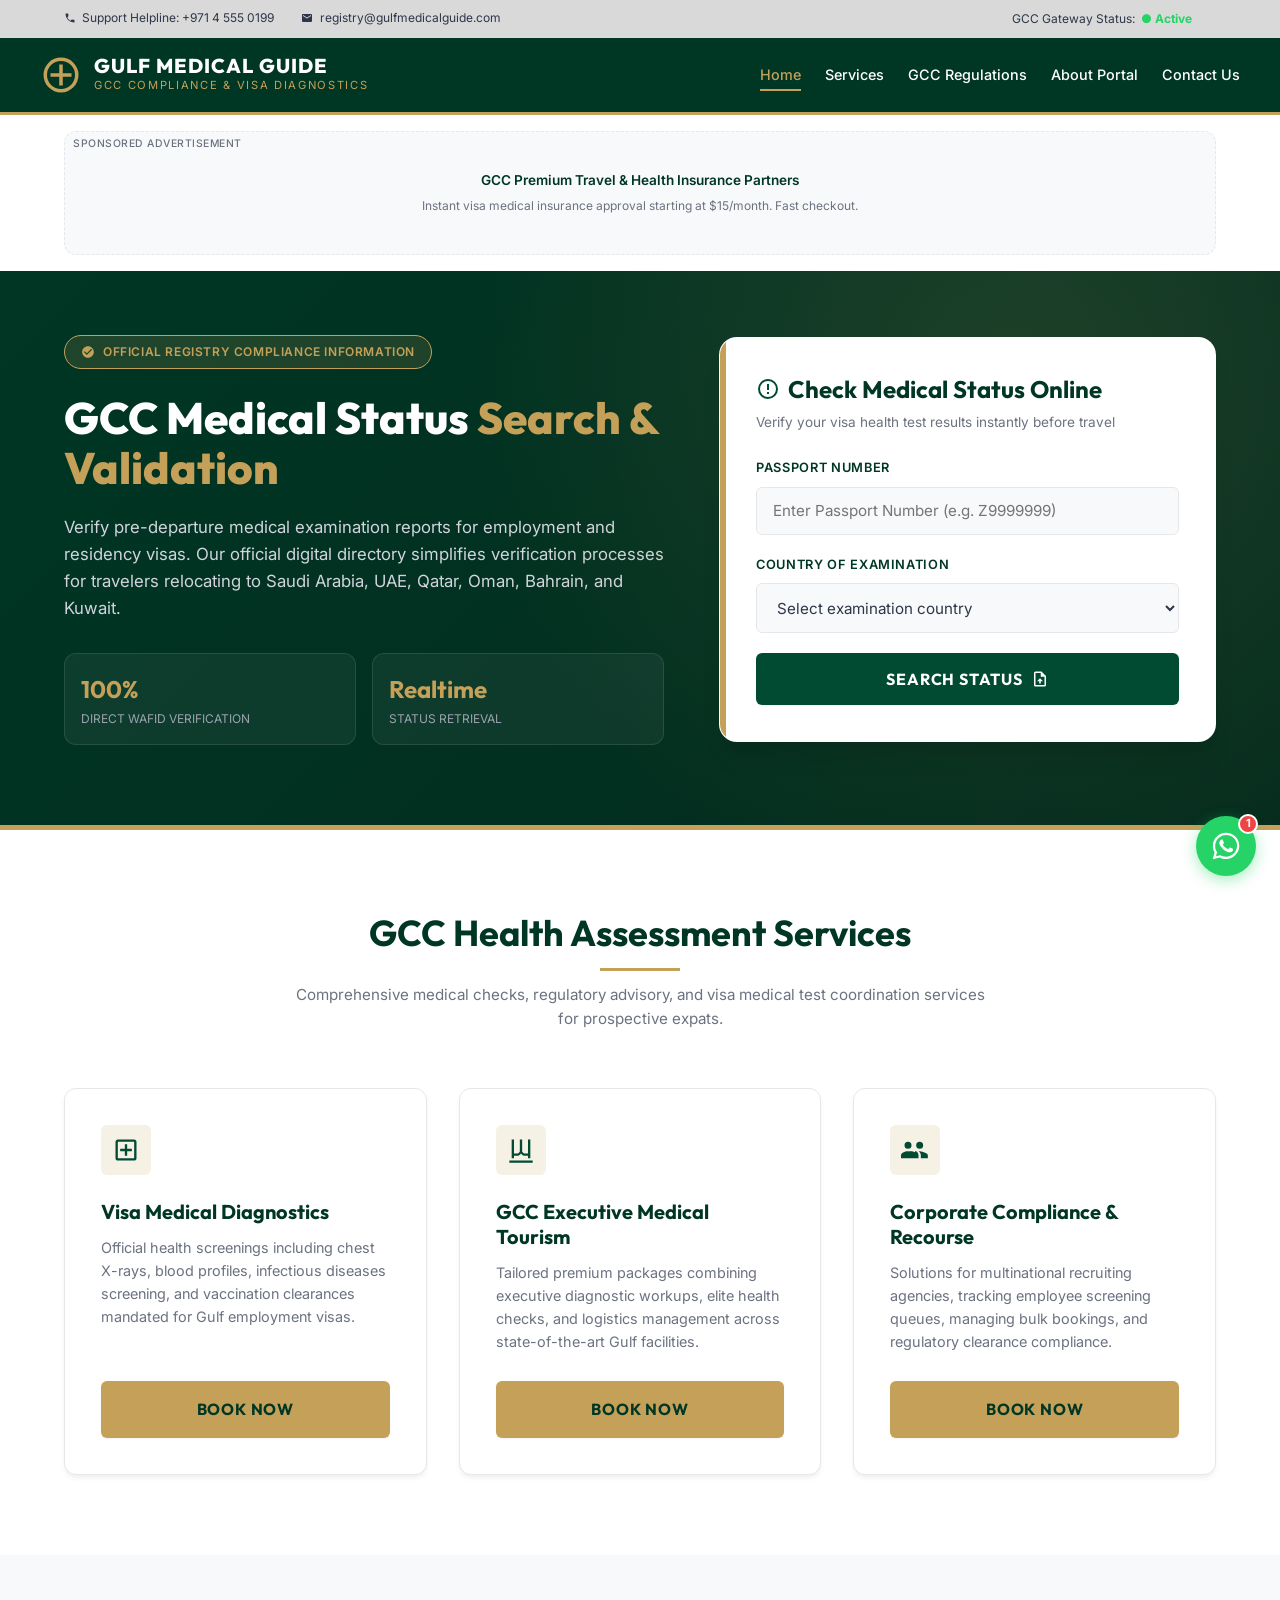
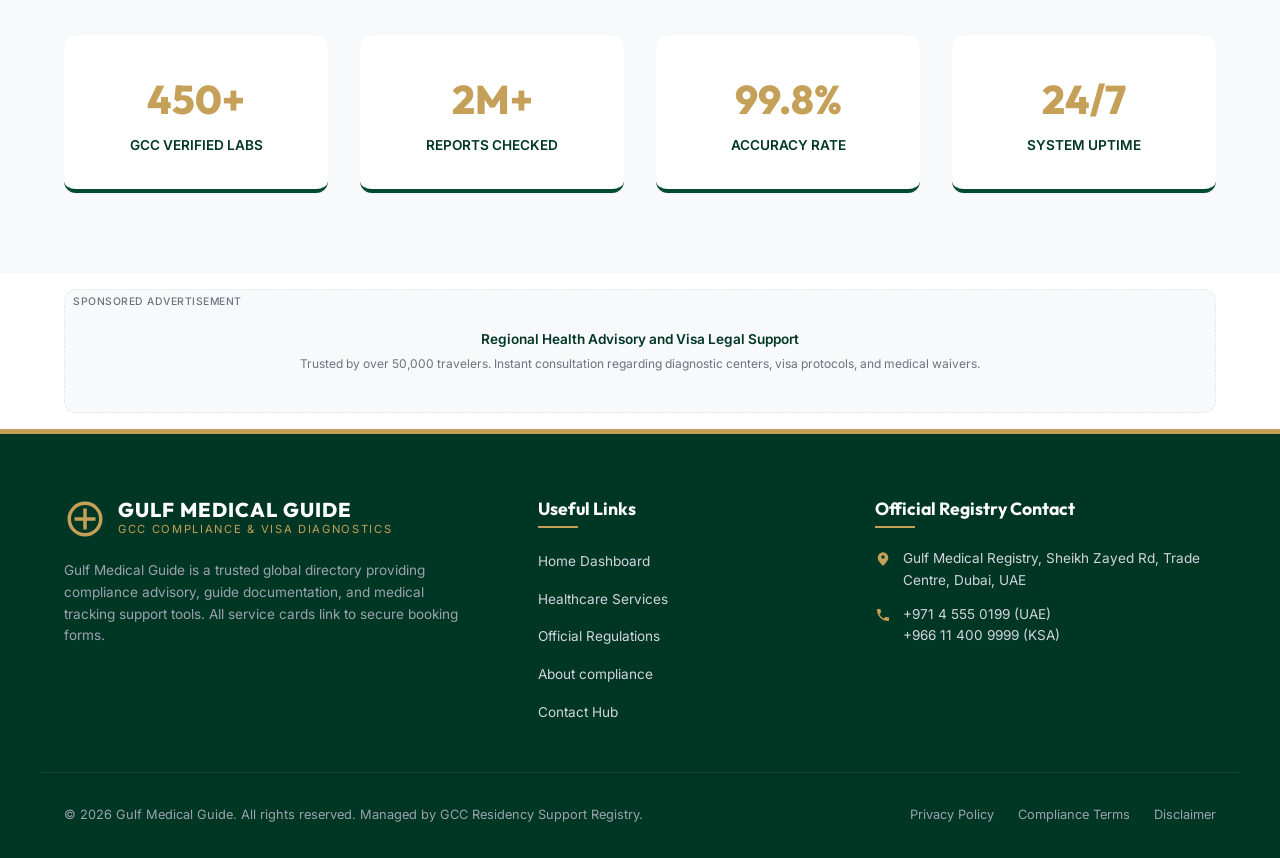
==== index.html @ d9c1dc16 "Add files via upload" ====
<!DOCTYPE html>
<html lang="en">
<head>
  <meta charset="UTF-8">
  <meta name="viewport" content="width=device-width, initial-scale=1.0">
  <title>Gulf Medical Guide - GCC Medical Status & Visa Health Registry</title>
  <meta name="description" content="Verify GCC Wafid medical examination status, pre-departure diagnostic bookings, visa requirements, and medical tourism guidelines for Saudi Arabia, UAE, Oman, Qatar, Bahrain, and Kuwait.">
  <link rel="stylesheet" href="css/style.css">
  <!-- Google AdSense -->
  <script async src="https://pagead2.googlesyndication.com/pagead/js/adsbygoogle.js?client=ca-pub-YOUR_PUBLISHER_ID" crossorigin="anonymous"></script>
</head>
<body>

  <!-- TOP BAR INFO -->
  <div class="top-bar">
    <div class="container top-bar-content">
      <div class="top-bar-info">
        <span>
          <svg viewBox="0 0 24 24"><path d="M6.62,10.79C8.06,13.62 10.38,15.94 13.21,17.38L15.41,15.18C15.69,14.9 16.08,14.82 16.43,14.93C17.55,15.3 18.75,15.5 20,15.5A1,1 0 0,1 21,16.5V20A1,1 0 0,1 20,21A17,17 0 0,1 3,4A1,1 0 0,1 4,3H7.5A1,1 0 0,1 8.5,4C8.5,5.25 8.7,6.45 9.07,7.57C9.18,7.92 9.1,8.31 8.82,8.59L6.62,10.79Z"/></svg>
          Support Helpline: +971 4 555 0199
        </span>
        <span>
          <svg viewBox="0 0 24 24"><path d="M20,4H4C2.89,4 2,4.89 2,6V18A2,2 0 0,0 4,20H20A2,2 0 0,0 22,18V6C22,4.89 21.1,4 20,4M20,8L12,13L4,8V6L12,11L20,6V8Z"/></svg>
          registry@gulfmedicalguide.com
        </span>
      </div>
      <div class="top-bar-info">
        <span>GCC Gateway Status: <strong style="color: #25D366;">● Active</strong></span>
      </div>
    </div>
  </div>

  <!-- SITE HEADER & NAVIGATION -->
  <header class="site-header">
    <div class="container header-main">
      <a href="index.html" class="logo-link">
        <svg class="logo-icon" viewBox="0 0 24 24">
          <path d="M12,2A10,10 0 0,0 2,12A10,10 0 0,0 12,22A10,10 0 0,0 22,12A10,10 0 0,0 12,2M12,4A8,8 0 0,1 20,12A8,8 0 0,1 12,20A8,8 0 0,1 4,12A8,8 0 0,1 12,4M11,6V11H6V13H11V18H13V13H18V11H13V6H11Z"/>
        </svg>
        <div class="logo-text">
          <span class="logo-title">Gulf Medical Guide</span>
          <span class="logo-sub">GCC Compliance & Visa Diagnostics</span>
        </div>
      </a>
      
      <button class="nav-toggle" id="nav-toggle" aria-label="Toggle navigation">
        <svg viewBox="0 0 24 24">
          <path d="M3,6H21V8H3V6M3,11H21V13H3V11M3,16H21V18H3V16Z"/>
        </svg>
      </button>

      <nav class="main-nav" id="main-nav">
        <ul>
          <li><a href="index.html">Home</a></li>
          <li><a href="services.html">Services</a></li>
          <li><a href="resources.html">GCC Regulations</a></li>
          <li><a href="about.html">About Portal</a></li>
          <li><a href="contact.html">Contact Us</a></li>
        </ul>
      </nav>
    </div>
  </header>

  <!-- LEADERBOARD NAV AD SLOT -->
  <div class="container">
    <div class="ad-slot ad-leaderboard" id="leaderboard-nav">
      <!-- Google AdSense - Leaderboard Nav -->
      <ins class="adsbygoogle"
           style="display:block"
           data-ad-client="ca-pub-YOUR_PUBLISHER_ID"
           data-ad-slot="YOUR_LEADERBOARD_NAV_SLOT_ID"
           data-ad-format="auto"
           data-full-width-responsive="true"></ins>
      <script>
           (adsbygoogle = window.adsbygoogle || []).push({});
      </script>
      <div class="ad-placeholder">
        <span class="ad-title">GCC Premium Travel & Health Insurance Partners</span>
        <span class="ad-desc">Instant visa medical insurance approval starting at $15/month. Fast checkout.</span>
      </div>
    </div>
  </div>

  <!-- HERO SECTION -->
  <section class="hero-section">
    <div class="container hero-grid">
      <div class="hero-content">
        <div class="hero-badge">
          <svg style="width: 14px; height: 14px; fill: currentColor;" viewBox="0 0 24 24">
            <path d="M12 2C6.5 2 2 6.5 2 12S6.5 22 12 22 22 17.5 22 12 17.5 2 12 2M10 17L5 12L6.41 10.59L10 14.17L17.59 6.58L19 8L10 17Z"/>
          </svg>
          Official Registry Compliance Information
        </div>
        <h1 class="hero-title">GCC Medical Status <span>Search & Validation</span></h1>
        <p class="hero-desc">Verify pre-departure medical examination reports for employment and residency visas. Our official digital directory simplifies verification processes for travelers relocating to Saudi Arabia, UAE, Qatar, Oman, Bahrain, and Kuwait.</p>
        
        <div style="display: flex; gap: 1rem; flex-wrap: wrap;">
          <div style="background: rgba(255,255,255,0.05); padding: 1rem; border-radius: var(--radius-md); border: 1px solid rgba(255,255,255,0.1); flex: 1; min-width: 150px;">
            <div style="font-family: var(--font-headings); font-size: 1.5rem; font-weight: 700; color: var(--color-accent);">100%</div>
            <div style="font-size: 0.75rem; color: #9CA3AF; text-transform: uppercase;">Direct Wafid Verification</div>
          </div>
          <div style="background: rgba(255,255,255,0.05); padding: 1rem; border-radius: var(--radius-md); border: 1px solid rgba(255,255,255,0.1); flex: 1; min-width: 150px;">
            <div style="font-family: var(--font-headings); font-size: 1.5rem; font-weight: 700; color: var(--color-accent);">Realtime</div>
            <div style="font-size: 0.75rem; color: #9CA3AF; text-transform: uppercase;">Status Retrieval</div>
          </div>
        </div>
      </div>

      <!-- MEDICAL STATUS FORM CARD -->
      <div class="medical-card">
        <h2 class="card-title">
          <svg viewBox="0 0 24 24"><path d="M12,2A10,10 0 0,0 2,12A10,10 0 0,0 12,22A10,10 0 0,0 22,12A10,10 0 0,0 12,2M12,4A8,8 0 0,1 20,12A8,8 0 0,1 12,20A8,8 0 0,1 4,12A8,8 0 0,1 12,4M11,17H13V15H11V17M11,13H13V7H11V13Z"/></svg>
          Check Medical Status Online
        </h2>
        <p class="card-subtitle">Verify your visa health test results instantly before travel</p>
        
        <form id="medical-status-form">
          <div class="form-group">
            <label class="form-label" for="passport_number">Passport Number</label>
            <input class="form-input" type="text" id="passport_number" placeholder="Enter Passport Number (e.g. Z9999999)" required>
          </div>
          <div class="form-group">
            <label class="form-label" for="country">Country of Examination</label>
            <select class="form-input" id="country" required>
              <option value="" disabled selected>Select examination country</option>
              <option value="IN">India</option>
              <option value="PK">Pakistan</option>
              <option value="BD">Bangladesh</option>
              <option value="NP">Nepal</option>
              <option value="LK">Sri Lanka</option>
              <option value="PH">Philippines</option>
              <option value="EG">Egypt</option>
              <option value="ID">Indonesia</option>
            </select>
          </div>
          <button class="btn btn-primary" type="submit">
            Search Status
            <svg style="width: 18px; height: 18px; fill: currentColor;" viewBox="0 0 24 24"><path d="M14,2L20,8V20A2,2 0 0,1 18,22H6A2,2 0 0,1 4,20V4A2,2 0 0,1 6,2H14M18,20V9H13V4H6V20H18M12,11L16,15H13V18H11V15H8L12,11Z"/></svg>
          </button>
        </form>
      </div>
    </div>
  </section>

  <!-- KEY SERVICES SECTION -->
  <section class="section">
    <div class="container">
      <div class="section-header">
        <h2 class="section-title">GCC Health Assessment Services</h2>
        <p class="section-subtitle">Comprehensive medical checks, regulatory advisory, and visa medical test coordination services for prospective expats.</p>
      </div>

      <div class="services-grid">
        <!-- Service Card 1 -->
        <div class="service-card">
          <div class="service-icon-wrapper">
            <svg class="service-icon" viewBox="0 0 24 24">
              <path d="M19,3H5C3.89,3 3,3.89 3,5V19C3,20.1 3.89,21 5,21H19C20.1,21 21,20.1 21,19V5C21,3.89 20.1,3 19,3M19,19H5V5H19V19M11,7H13V11H17V13H13V17H11V13H7V11H11V7Z"/>
            </svg>
          </div>
          <h3 class="service-title">Visa Medical Diagnostics</h3>
          <p class="service-desc">Official health screenings including chest X-rays, blood profiles, infectious diseases screening, and vaccination clearances mandated for Gulf employment visas.</p>
          <a href="https://forms.google.com/your-form-url-here" target="_blank" rel="noopener" class="btn">Book Now</a>
        </div>

        <!-- Service Card 2 -->
        <div class="service-card">
          <div class="service-icon-wrapper">
            <svg class="service-icon" viewBox="0 0 24 24">
              <path d="M2,21H22V23H2V21M20,3V19H18V17H15.5C14.2,17 12.8,16.2 12,15C11.2,16.2 9.8,17 8.5,17H6V19H4V3H6V15H8.5C9.5,15 10.5,14.2 11,13.2V3H13V13.2C13.5,14.2 14.5,15 15.5,15H18V3H20Z"/>
            </svg>
          </div>
          <h3 class="service-title">GCC Executive Medical Tourism</h3>
          <p class="service-desc">Tailored premium packages combining executive diagnostic workups, elite health checks, and logistics management across state-of-the-art Gulf facilities.</p>
          <a href="https://forms.google.com/your-form-url-here" target="_blank" rel="noopener" class="btn">Book Now</a>
        </div>

        <!-- Service Card 3 -->
        <div class="service-card">
          <div class="service-icon-wrapper">
            <svg class="service-icon" viewBox="0 0 24 24">
              <path d="M16,13C15.71,13 15.38,13 15.03,13.05C16.19,13.89 17,15 17,16.5V19H23V16.5C23,14.5 19,13.5 16,13M6,13C3,13 0,14.5 0,16.5V19H12V16.5C12,14.5 9,13.5 6,13M6,11A3,3 0 0,0 9,8A3,3 0 0,0 6,5A3,3 0 0,0 3,8A3,3 0 0,0 6,11M16,11A3,3 0 0,0 19,8A3,3 0 0,0 16,5A3,3 0 0,0 13,8A3,3 0 0,0 16,11M12,14.03C11.1,13.38 9.79,13 8,13C7.65,13 7.32,13 6.97,13.05C8.13,13.89 9,15 9,16.5V19H15V16.5C15,15 14.19,13.89 13.03,13.05C12.71,13.01 12.38,13 12,13V14.03Z"/>
            </svg>
          </div>
          <h3 class="service-title">Corporate Compliance & Recourse</h3>
          <p class="service-desc">Solutions for multinational recruiting agencies, tracking employee screening queues, managing bulk bookings, and regulatory clearance compliance.</p>
          <a href="https://forms.google.com/your-form-url-here" target="_blank" rel="noopener" class="btn">Book Now</a>
        </div>
      </div>
    </div>
  </section>

  <!-- PORTAL STATS BANNER -->
  <section class="section section-alt">
    <div class="container">
      <div class="stats-grid">
        <div class="stat-item">
          <div class="stat-number">450+</div>
          <div class="stat-label">GCC Verified Labs</div>
        </div>
        <div class="stat-item">
          <div class="stat-number">2M+</div>
          <div class="stat-label">Reports Checked</div>
        </div>
        <div class="stat-item">
          <div class="stat-number">99.8%</div>
          <div class="stat-label">Accuracy Rate</div>
        </div>
        <div class="stat-item">
          <div class="stat-number">24/7</div>
          <div class="stat-label">System Uptime</div>
        </div>
      </div>
    </div>
  </section>

  <!-- INTERSTITIAL COUNTDOWN MODAL -->
  <div class="modal-overlay" id="countdown-modal">
    <div class="modal-card">
      <button class="nav-toggle" id="modal-close" style="position: absolute; top: 15px; right: 15px; color: var(--color-text-muted);">
        <svg viewBox="0 0 24 24" style="width: 24px; height: 24px;"><path d="M19,6.41L17.59,5L12,10.59L6.41,5L5,6.41L10.59,12L5,17.59L6.41,19L12,13.41L17.59,19L19,17.59L13.41,12L19,6.41Z"/></svg>
      </button>
      
      <span class="modal-badge">Securing Connection</span>
      <h3 class="modal-title">Checking Medical Status</h3>
      <p class="modal-status-text">Redirecting to the official Wafid Medical Status page. Please wait...</p>
      
      <!-- Countdown visualizer -->
      <div class="countdown-container">
        <svg class="countdown-circle">
          <circle class="countdown-circle-bg" cx="60" cy="60" r="54"></circle>
          <circle class="countdown-circle-progress" id="countdown-progress" cx="60" cy="60" r="54"></circle>
        </svg>
        <span class="countdown-number" id="countdown-number">5</span>
      </div>

      <!-- Embedded Interstitial Ad Slot -->
      <div class="modal-ad-wrapper">
        <div class="ad-slot ad-square" id="interstitial_modal">
          <!-- Google AdSense - Interstitial Modal (Display Square) -->
          <ins class="adsbygoogle"
               style="display:inline-block;width:300px;height:250px"
               data-ad-client="ca-pub-YOUR_PUBLISHER_ID"
               data-ad-slot="YOUR_INTERSTITIAL_MODAL_SLOT_ID"></ins>
          <script>
               (adsbygoogle = window.adsbygoogle || []).push({});
          </script>
          <div class="ad-placeholder">
            <span class="ad-title">GCC Premium Medical Checkup Service</span>
            <span class="ad-desc">Fast-track your medical test with pre-booked slots. Avoid long queues and get results within 24 hours.</span>
            <a href="https://forms.google.com/your-form-url-here" target="_blank" rel="noopener" class="btn" style="margin-top: 1rem; padding: 0.5rem 1rem; font-size: 0.8rem;">Pre-Book Now</a>
          </div>
        </div>
      </div>
    </div>
  </div>

  <!-- FLOATING WHATSAPP WIDGET -->
  <div class="whatsapp-widget">
    <div class="whatsapp-tooltip">Chat with a GCC Agent</div>
    <div class="whatsapp-bubble" id="whatsapp-bubble" data-url="https://wa.me/your-number-here">
      <span class="whatsapp-badge">1</span>
      <svg viewBox="0 0 24 24">
        <path d="M12.04 2C6.58 2 2.13 6.45 2.13 11.91C2.13 13.66 2.59 15.36 3.47 16.86L2 22L7.3 20.61C8.74 21.39 10.37 21.8 12.04 21.8C17.5 21.8 21.95 17.35 21.95 11.9C21.95 9.26 20.92 6.78 19.05 4.9C17.18 3.03 14.69 2 12.04 2M12.05 3.67C14.25 3.67 16.31 4.53 17.87 6.09C19.42 7.65 20.28 9.72 20.28 11.9C20.28 16.44 16.58 20.13 12.05 20.13C10.6 20.13 9.18 19.75 7.92 19.03L7.62 18.85L4.47 19.68L5.31 16.6L5.11 16.29C4.33 15.04 3.9 13.6 3.9 11.91C3.9 7.36 7.6 3.67 12.05 3.67M8.53 7.33C8.37 7.33 8.1 7.39 7.87 7.64C7.65 7.89 7 8.5 7 9.71C7 10.93 7.89 12.1 8.01 12.26C8.13 12.42 9.73 15.05 12.3 16.07C14.45 16.92 14.89 16.75 15.36 16.71C15.83 16.67 16.87 16.1 17.09 15.47C17.31 14.84 17.31 14.3 17.25 14.2C17.18 14.09 17.02 14.03 16.78 13.91C16.54 13.79 15.36 13.2 15.14 13.12C14.92 13.04 14.76 13 14.6 13.25C14.43 13.5 13.96 14.07 13.82 14.23C13.68 14.39 13.54 14.4 13.3 14.28C12.5 13.88 11.66 13.3 10.86 12.59C10.23 12.03 9.8 11.33 9.68 11.12C9.56 10.9 9.67 10.79 9.79 10.67C9.9 10.56 10.04 10.38 10.16 10.23C10.28 10.08 10.32 9.96 10.4 9.8C10.48 9.64 10.44 9.5 10.38 9.38C10.32 9.26 9.84 8.04 9.64 7.55C9.44 7.07 9.24 7.13 9.1 7.12C8.96 7.12 8.8 7.12 8.64 7.12L8.53 7.33Z"/>
      </svg>
    </div>
  </div>

  <!-- FOOTER AD BANNER -->
  <div class="container">
    <div class="ad-slot ad-leaderboard" id="footer-banner">
      <!-- Google AdSense - Footer Banner -->
      <ins class="adsbygoogle"
           style="display:block"
           data-ad-client="ca-pub-YOUR_PUBLISHER_ID"
           data-ad-slot="YOUR_FOOTER_BANNER_SLOT_ID"
           data-ad-format="auto"
           data-full-width-responsive="true"></ins>
      <script>
           (adsbygoogle = window.adsbygoogle || []).push({});
      </script>
      <div class="ad-placeholder">
        <span class="ad-title">Regional Health Advisory and Visa Legal Support</span>
        <span class="ad-desc">Trusted by over 50,000 travelers. Instant consultation regarding diagnostic centers, visa protocols, and medical waivers.</span>
      </div>
    </div>
  </div>

  <!-- INST_FOOTER -->
  <footer class="site-footer">
    <div class="container footer-grid">
      <div>
        <a href="index.html" class="logo-link footer-logo">
          <svg class="logo-icon" viewBox="0 0 24 24">
            <path d="M12,2A10,10 0 0,0 2,12A10,10 0 0,0 12,22A10,10 0 0,0 22,12A10,10 0 0,0 12,2M12,4A8,8 0 0,1 20,12A8,8 0 0,1 12,20A8,8 0 0,1 4,12A8,8 0 0,1 12,4M11,6V11H6V13H11V18H13V13H18V11H13V6H11Z"/>
          </svg>
          <div class="logo-text">
            <span class="logo-title" style="color: white;">Gulf Medical Guide</span>
            <span class="logo-sub">GCC Compliance & Visa Diagnostics</span>
          </div>
        </a>
        <p class="footer-desc">Gulf Medical Guide is a trusted global directory providing compliance advisory, guide documentation, and medical tracking support tools. All service cards link to secure booking forms.</p>
      </div>
      
      <div>
        <h4 class="footer-title">Useful Links</h4>
        <ul class="footer-links">
          <li><a href="index.html">Home Dashboard</a></li>
          <li><a href="services.html">Healthcare Services</a></li>
          <li><a href="resources.html">Official Regulations</a></li>
          <li><a href="about.html">About compliance</a></li>
          <li><a href="contact.html">Contact Hub</a></li>
        </ul>
      </div>

      <div>
        <h4 class="footer-title">Official Registry Contact</h4>
        <ul class="footer-contact">
          <li>
            <svg viewBox="0 0 24 24"><path d="M12,11.5A2.5,2.5 0 0,1 9.5,9A2.5,2.5 0 0,1 12,6.5A2.5,2.5 0 0,1 14.5,9A2.5,2.5 0 0,1 12,11.5M12,2A8,8 0 0,0 4,10C4,15.25 12,22 12,22C12,22 20,15.25 20,10A8,8 0 0,0 12,2Z"/></svg>
            Gulf Medical Registry, Sheikh Zayed Rd, Trade Centre, Dubai, UAE
          </li>
          <li>
            <svg viewBox="0 0 24 24"><path d="M6.62,10.79C8.06,13.62 10.38,15.94 13.21,17.38L15.41,15.18C15.69,14.9 16.08,14.82 16.43,14.93C17.55,15.3 18.75,15.5 20,15.5A1,1 0 0,1 21,16.5V20A1,1 0 0,1 20,21A17,17 0 0,1 3,4A1,1 0 0,1 4,3H7.5A1,1 0 0,1 8.5,4C8.5,5.25 8.7,6.45 9.07,7.57C9.18,7.92 9.1,8.31 8.82,8.59L6.62,10.79Z"/></svg>
            +971 4 555 0199 (UAE)<br>+966 11 400 9999 (KSA)
          </li>
        </ul>
      </div>
    </div>

    <div class="container footer-bottom">
      <p>&copy; 2026 Gulf Medical Guide. All rights reserved. Managed by GCC Residency Support Registry.</p>
      <div class="footer-bottom-links">
        <a href="#">Privacy Policy</a>
        <a href="#">Compliance Terms</a>
        <a href="#">Disclaimer</a>
      </div>
    </div>
  </footer>

  <script src="js/main.js"></script>
</body>
</html>
---- css/style.css ----
@import url('https://fonts.googleapis.com/css2?family=Inter:wght@300;400;500;600;700&family=Outfit:wght@400;500;600;700;800&display=swap');

/* --- DESIGN SYSTEM TOKENS --- */
:root {
  --color-primary: #004B32;
  --color-primary-dark: #003624;
  --color-primary-light: #0B6B4A;
  --color-accent: #C5A059;
  --color-accent-hover: #B48F47;
  --color-accent-light: #F6F1E5;
  --color-bg: #FFFFFF;
  --color-surface: #F8F9FA;
  --color-surface-card: #FFFFFF;
  --color-text: #2D3748;
  --color-text-muted: #6B7280;
  --color-border: #E5E7EB;
  --color-error: #EF4444;
  
  --font-headings: 'Outfit', system-ui, -apple-system, sans-serif;
  --font-body: 'Inter', system-ui, -apple-system, sans-serif;
  
  --shadow-sm: 0 1px 2px 0 rgba(0, 0, 0, 0.05);
  --shadow-md: 0 4px 6px -1px rgba(0, 0, 0, 0.05), 0 2px 4px -1px rgba(0, 0, 0, 0.03);
  --shadow-lg: 0 10px 15px -3px rgba(0, 0, 0, 0.05), 0 4px 6px -2px rgba(0, 0, 0, 0.03);
  --shadow-premium: 0 20px 25px -5px rgba(0, 0, 0, 0.08), 0 10px 10px -5px rgba(0, 0, 0, 0.04);
  
  --radius-sm: 6px;
  --radius-md: 12px;
  --radius-lg: 18px;
  --radius-full: 9999px;
  
  --transition-fast: 0.15s ease;
  --transition-normal: 0.3s cubic-bezier(0.4, 0, 0.2, 1);
  --transition-slow: 0.5s ease;
}

/* --- RESET & BASE STYLES --- */
*, *::before, *::after {
  box-sizing: border-box;
  margin: 0;
  padding: 0;
}

html {
  scroll-behavior: smooth;
  font-size: 16px;
}

body {
  font-family: var(--font-body);
  background-color: var(--color-bg);
  color: var(--color-text);
  line-height: 1.6;
  -webkit-font-smoothing: antialiased;
  display: flex;
  flex-direction: column;
  min-height: 100vh;
}

h1, h2, h3, h4, h5, h6 {
  font-family: var(--font-headings);
  font-weight: 700;
  line-height: 1.25;
  color: var(--color-primary-dark);
}

a {
  color: inherit;
  text-decoration: none;
  transition: var(--transition-fast);
}

/* --- GLOBAL CONTAINER --- */
.container {
  width: 100%;
  max-width: 1200px;
  margin: 0 auto;
  padding: 0 1.5rem;
}

/* --- HEADER & NAVIGATION --- */
.site-header {
  background-color: var(--color-primary-dark);
  color: white;
  border-bottom: 3px solid var(--color-accent);
  position: sticky;
  top: 0;
  z-index: 100;
}

.top-bar {
  background-color: rgba(0, 0, 0, 0.15);
  font-size: 0.75rem;
  padding: 0.5rem 0;
  border-bottom: 1px solid rgba(255, 255, 255, 0.08);
}

.top-bar-content {
  display: flex;
  justify-content: space-between;
  align-items: center;
}

.top-bar-info span {
  margin-right: 1.5rem;
  display: inline-flex;
  align-items: center;
  gap: 0.4rem;
}

.top-bar-info svg {
  width: 12px;
  height: 12px;
  fill: currentColor;
}

.header-main {
  display: flex;
  justify-content: space-between;
  align-items: center;
  padding: 1rem 0;
}

.logo-link {
  display: flex;
  align-items: center;
  gap: 0.75rem;
}

.logo-icon {
  width: 42px;
  height: 42px;
  fill: var(--color-accent);
}

.logo-text {
  display: flex;
  flex-direction: column;
}

.logo-title {
  font-family: var(--font-headings);
  font-size: 1.25rem;
  font-weight: 800;
  letter-spacing: 0.05em;
  color: white;
  text-transform: uppercase;
  line-height: 1.1;
}

.logo-sub {
  font-size: 0.7rem;
  color: var(--color-accent);
  letter-spacing: 0.15em;
  text-transform: uppercase;
}

.nav-toggle {
  display: none;
  background: none;
  border: none;
  color: white;
  cursor: pointer;
  padding: 0.5rem;
}

.nav-toggle svg {
  width: 24px;
  height: 24px;
  fill: currentColor;
}

.main-nav ul {
  display: flex;
  list-style: none;
  gap: 1.5rem;
}

.main-nav a {
  font-weight: 500;
  font-size: 0.9rem;
  padding: 0.5rem 0;
  position: relative;
}

.main-nav a::after {
  content: '';
  position: absolute;
  bottom: 0;
  left: 0;
  width: 0;
  height: 2px;
  background-color: var(--color-accent);
  transition: var(--transition-normal);
}

.main-nav a:hover,
.main-nav a.active {
  color: var(--color-accent);
}

.main-nav a.active::after {
  width: 100%;
}

/* --- MONETIZATION: AD SLOTS --- */
.ad-slot {
  display: flex;
  flex-direction: column;
  align-items: center;
  justify-content: center;
  background-color: var(--color-surface);
  border: 1px dashed var(--color-border);
  border-radius: var(--radius-md);
  margin: 1.5rem 0;
  padding: 1rem;
  position: relative;
  overflow: hidden;
  text-align: center;
  transition: var(--transition-normal);
}

.ad-slot::before {
  content: 'Sponsored Advertisement';
  position: absolute;
  top: 4px;
  left: 8px;
  font-size: 0.65rem;
  text-transform: uppercase;
  letter-spacing: 0.05em;
  color: var(--color-text-muted);
  font-weight: 500;
}

/* If AdSense ad is loaded, hide placeholder, labels and border styles */
.ad-slot:has(ins[data-ad-status="filled"]) {
  border: none;
  padding: 0;
  background: transparent;
}
.ad-slot:has(ins[data-ad-status="filled"])::before {
  display: none;
}
.ad-slot:has(ins[data-ad-status="filled"]) .ad-placeholder {
  display: none;
}

.ad-placeholder {
  min-height: 90px;
  display: flex;
  flex-direction: column;
  justify-content: center;
  align-items: center;
  width: 100%;
}

.ad-title {
  font-size: 0.85rem;
  font-weight: 600;
  color: var(--color-primary-dark);
  margin-bottom: 0.25rem;
}

.ad-desc {
  font-size: 0.75rem;
  color: var(--color-text-muted);
}

/* Ad variants */
.ad-leaderboard {
  max-width: 970px;
  margin: 1rem auto;
}

.ad-square {
  width: 300px;
  height: 250px;
  max-width: 100%;
  margin: 1rem auto;
}

.ad-square .ad-placeholder {
  min-height: 220px;
}

/* --- HERO SECTION --- */
.hero-section {
  background: linear-gradient(135deg, var(--color-primary-dark) 0%, #032b1d 100%);
  color: white;
  position: relative;
  overflow: hidden;
  padding: 4rem 0 5rem;
  border-bottom: 5px solid var(--color-accent);
}

.hero-section::before {
  content: '';
  position: absolute;
  top: 0;
  left: 0;
  right: 0;
  bottom: 0;
  background-image: radial-gradient(circle at 80% 20%, rgba(197, 160, 89, 0.15) 0%, transparent 50%);
  pointer-events: none;
}

.hero-grid {
  display: grid;
  grid-template-columns: 1.1fr 0.9fr;
  gap: 3rem;
  align-items: center;
}

.hero-content {
  max-width: 600px;
}

.hero-badge {
  display: inline-flex;
  align-items: center;
  gap: 0.5rem;
  background-color: rgba(197, 160, 89, 0.15);
  border: 1px solid var(--color-accent);
  color: var(--color-accent);
  padding: 0.4rem 1rem;
  border-radius: var(--radius-full);
  font-size: 0.75rem;
  font-weight: 600;
  margin-bottom: 1.5rem;
  letter-spacing: 0.05em;
  text-transform: uppercase;
}

.hero-title {
  color: white;
  font-size: 2.75rem;
  font-weight: 800;
  line-height: 1.15;
  margin-bottom: 1.25rem;
}

.hero-title span {
  color: var(--color-accent);
}

.hero-desc {
  font-size: 1.05rem;
  color: #D1D5DB;
  margin-bottom: 2rem;
  line-height: 1.6;
}

/* --- MEDICAL CHECK CARD / FORM --- */
.medical-card {
  background-color: var(--color-surface-card);
  border-radius: var(--radius-lg);
  box-shadow: var(--shadow-premium);
  border: 1px solid rgba(255, 255, 255, 0.1);
  padding: 2.25rem;
  color: var(--color-text);
  position: relative;
  overflow: hidden;
}

.medical-card::before {
  content: '';
  position: absolute;
  top: 0;
  left: 0;
  width: 6px;
  height: 100%;
  background-color: var(--color-accent);
}

.card-title {
  font-size: 1.5rem;
  margin-bottom: 0.5rem;
  display: flex;
  align-items: center;
  gap: 0.5rem;
}

.card-title svg {
  width: 24px;
  height: 24px;
  fill: var(--color-primary);
}

.card-subtitle {
  font-size: 0.85rem;
  color: var(--color-text-muted);
  margin-bottom: 1.5rem;
}

.form-group {
  margin-bottom: 1.25rem;
  display: flex;
  flex-direction: column;
  gap: 0.5rem;
}

.form-label {
  font-size: 0.8rem;
  font-weight: 600;
  text-transform: uppercase;
  letter-spacing: 0.05em;
  color: var(--color-primary-dark);
}

.form-input {
  width: 100%;
  padding: 0.85rem 1rem;
  border: 1px solid var(--color-border);
  border-radius: var(--radius-sm);
  font-family: var(--font-body);
  font-size: 0.95rem;
  color: var(--color-text);
  background-color: var(--color-surface);
  transition: var(--transition-fast);
}

.form-input:focus {
  outline: none;
  border-color: var(--color-primary);
  background-color: white;
  box-shadow: 0 0 0 3px rgba(0, 75, 50, 0.1);
}

.btn {
  display: inline-flex;
  align-items: center;
  justify-content: center;
  gap: 0.5rem;
  width: 100%;
  padding: 1rem 1.5rem;
  background-color: var(--color-accent);
  color: var(--color-primary-dark);
  font-weight: 700;
  font-family: var(--font-headings);
  font-size: 1rem;
  border: none;
  border-radius: var(--radius-sm);
  cursor: pointer;
  transition: var(--transition-normal);
  text-transform: uppercase;
  letter-spacing: 0.05em;
  box-shadow: var(--shadow-sm);
}

.btn:hover {
  background-color: var(--color-accent-hover);
  box-shadow: var(--shadow-md);
  transform: translateY(-1px);
}

.btn-primary {
  background-color: var(--color-primary);
  color: white;
}

.btn-primary:hover {
  background-color: var(--color-primary-dark);
}

/* --- SECTIONS & GRID --- */
.section {
  padding: 5rem 0;
}

.section-alt {
  background-color: var(--color-surface);
}

.section-header {
  text-align: center;
  max-width: 700px;
  margin: 0 auto 3.5rem;
}

.section-title {
  font-size: 2.25rem;
  margin-bottom: 0.75rem;
  position: relative;
  display: inline-block;
  padding-bottom: 1rem;
}

.section-title::after {
  content: '';
  position: absolute;
  bottom: 0;
  left: 50%;
  transform: translateX(-50%);
  width: 80px;
  height: 3px;
  background-color: var(--color-accent);
}

.section-subtitle {
  font-size: 0.95rem;
  color: var(--color-text-muted);
}

.services-grid {
  display: grid;
  grid-template-columns: repeat(auto-fit, minmax(320px, 1fr));
  gap: 2rem;
}

.service-card {
  background-color: var(--color-surface-card);
  border-radius: var(--radius-md);
  box-shadow: var(--shadow-md);
  border: 1px solid var(--color-border);
  padding: 2.25rem;
  display: flex;
  flex-direction: column;
  transition: var(--transition-normal);
}

.service-card:hover {
  transform: translateY(-5px);
  box-shadow: var(--shadow-premium);
  border-color: rgba(197, 160, 89, 0.4);
}

.service-icon-wrapper {
  width: 50px;
  height: 50px;
  border-radius: var(--radius-sm);
  background-color: var(--color-accent-light);
  display: flex;
  align-items: center;
  justify-content: center;
  margin-bottom: 1.5rem;
  color: var(--color-primary);
}

.service-icon {
  width: 28px;
  height: 28px;
  fill: currentColor;
}

.service-title {
  font-size: 1.25rem;
  margin-bottom: 0.75rem;
}

.service-desc {
  font-size: 0.9rem;
  color: var(--color-text-muted);
  margin-bottom: 1.75rem;
  flex-grow: 1;
}

/* --- STATS / INFOGRAPHIC SECTION --- */
.stats-grid {
  display: grid;
  grid-template-columns: repeat(4, 1fr);
  gap: 2rem;
  text-align: center;
}

.stat-item {
  background-color: white;
  padding: 2rem;
  border-radius: var(--radius-md);
  box-shadow: var(--shadow-sm);
  border-bottom: 4px solid var(--color-primary);
}

.stat-number {
  font-family: var(--font-headings);
  font-size: 2.5rem;
  font-weight: 800;
  color: var(--color-accent);
  margin-bottom: 0.25rem;
}

.stat-label {
  font-size: 0.85rem;
  font-weight: 600;
  color: var(--color-primary-dark);
  text-transform: uppercase;
}

/* --- ABOUT PAGE SPECIFICS --- */
.about-grid {
  display: grid;
  grid-template-columns: 1fr 1fr;
  gap: 4rem;
  align-items: center;
}

.about-img-container {
  position: relative;
  border-radius: var(--radius-lg);
  overflow: hidden;
  box-shadow: var(--shadow-premium);
  border: 4px solid var(--color-accent-light);
}

.about-img {
  width: 100%;
  height: 400px;
  background-color: var(--color-primary-dark);
  display: flex;
  align-items: center;
  justify-content: center;
  color: var(--color-accent);
  font-family: var(--font-headings);
  font-size: 1.25rem;
}

.compliance-grid {
  display: grid;
  grid-template-columns: repeat(2, 1fr);
  gap: 2rem;
  margin-top: 3rem;
}

.compliance-card {
  background-color: var(--color-surface);
  border-radius: var(--radius-md);
  padding: 1.75rem;
  border-left: 4px solid var(--color-primary);
}

.compliance-title {
  font-size: 1.1rem;
  margin-bottom: 0.5rem;
}

/* --- RESOURCES GRID & ARTICLE DETAIL --- */
.resources-grid {
  display: grid;
  grid-template-columns: 2fr 1fr;
  gap: 3rem;
}

.articles-list {
  display: flex;
  flex-direction: column;
  gap: 2.5rem;
}

.article-row {
  display: flex;
  gap: 2rem;
  background: white;
  border-radius: var(--radius-md);
  border: 1px solid var(--color-border);
  overflow: hidden;
  box-shadow: var(--shadow-sm);
  transition: var(--transition-normal);
}

.article-row:hover {
  box-shadow: var(--shadow-md);
  transform: translateY(-2px);
}

.article-img {
  width: 220px;
  min-width: 220px;
  background-color: var(--color-primary-dark);
  display: flex;
  align-items: center;
  justify-content: center;
  color: var(--color-accent);
  font-size: 0.9rem;
}

.article-content {
  padding: 1.75rem;
  display: flex;
  flex-direction: column;
}

.article-meta {
  font-size: 0.75rem;
  color: var(--color-accent-hover);
  text-transform: uppercase;
  font-weight: 600;
  letter-spacing: 0.05em;
  margin-bottom: 0.5rem;
}

.article-title {
  font-size: 1.35rem;
  margin-bottom: 0.75rem;
}

.article-excerpt {
  font-size: 0.9rem;
  color: var(--color-text-muted);
  margin-bottom: 1.25rem;
}

.article-link {
  font-size: 0.85rem;
  font-weight: 700;
  color: var(--color-primary);
  display: inline-flex;
  align-items: center;
  gap: 0.25rem;
  align-self: flex-start;
}

.article-link:hover {
  color: var(--color-accent);
}

.sidebar {
  display: flex;
  flex-direction: column;
  gap: 2rem;
}

.sidebar-widget {
  background-color: var(--color-surface);
  border: 1px solid var(--color-border);
  border-radius: var(--radius-md);
  padding: 1.75rem;
}

.widget-title {
  font-size: 1.15rem;
  margin-bottom: 1rem;
  border-bottom: 2px solid var(--color-accent);
  padding-bottom: 0.5rem;
}

.widget-list {
  list-style: none;
  display: flex;
  flex-direction: column;
  gap: 0.75rem;
}

.widget-list a {
  font-size: 0.9rem;
  display: flex;
  align-items: center;
  gap: 0.5rem;
}

.widget-list a:hover {
  color: var(--color-primary);
  transform: translateX(3px);
}

/* --- CONTACT PAGE SPECIFICS --- */
.contact-grid {
  display: grid;
  grid-template-columns: 1.1fr 0.9fr;
  gap: 4rem;
}

.contact-info-cards {
  display: flex;
  flex-direction: column;
  gap: 1.5rem;
}

.contact-card {
  background-color: var(--color-surface);
  border: 1px solid var(--color-border);
  border-radius: var(--radius-md);
  padding: 2rem;
  display: flex;
  gap: 1.5rem;
  align-items: flex-start;
  transition: var(--transition-normal);
}

.contact-card:hover {
  border-color: var(--color-accent);
  box-shadow: var(--shadow-md);
}

.contact-icon {
  width: 40px;
  height: 40px;
  fill: var(--color-primary);
  background-color: var(--color-accent-light);
  padding: 8px;
  border-radius: var(--radius-sm);
  flex-shrink: 0;
}

.contact-card-title {
  font-size: 1.1rem;
  margin-bottom: 0.25rem;
}

.contact-card-text {
  font-size: 0.9rem;
  color: var(--color-text-muted);
}

.map-placeholder {
  width: 100%;
  height: 300px;
  background-color: var(--color-surface);
  border-radius: var(--radius-md);
  border: 1px solid var(--color-border);
  display: flex;
  align-items: center;
  justify-content: center;
  color: var(--color-text-muted);
  font-weight: 500;
  margin-top: 2rem;
}

/* --- INTERSTITIAL COUNTDOWN MODAL --- */
.modal-overlay {
  position: fixed;
  top: 0;
  left: 0;
  right: 0;
  bottom: 0;
  background-color: rgba(0, 54, 36, 0.7);
  backdrop-filter: blur(8px);
  z-index: 1000;
  display: flex;
  align-items: center;
  justify-content: center;
  opacity: 0;
  pointer-events: none;
  transition: opacity var(--transition-normal);
  padding: 1rem;
}

.modal-overlay.active {
  opacity: 1;
  pointer-events: auto;
}

.modal-card {
  background-color: white;
  width: 100%;
  max-width: 500px;
  border-radius: var(--radius-lg);
  box-shadow: var(--shadow-premium);
  border: 3px solid var(--color-accent);
  padding: 2.5rem;
  text-align: center;
  position: relative;
  transform: translateY(30px);
  transition: transform var(--transition-normal);
}

.modal-overlay.active .modal-card {
  transform: translateY(0);
}

.modal-badge {
  background-color: var(--color-primary);
  color: white;
  font-size: 0.75rem;
  font-weight: 600;
  padding: 0.25rem 0.75rem;
  border-radius: var(--radius-full);
  display: inline-block;
  margin-bottom: 1rem;
  letter-spacing: 0.05em;
  text-transform: uppercase;
}

.modal-title {
  font-size: 1.5rem;
  margin-bottom: 0.5rem;
  color: var(--color-primary-dark);
}

.modal-status-text {
  font-size: 0.9rem;
  color: var(--color-text-muted);
  margin-bottom: 1.5rem;
}

.countdown-container {
  position: relative;
  width: 120px;
  height: 120px;
  margin: 0 auto 2rem;
  display: flex;
  align-items: center;
  justify-content: center;
}

.countdown-circle {
  position: absolute;
  top: 0;
  left: 0;
  width: 100%;
  height: 100%;
  transform: rotate(-90deg);
}

.countdown-circle-bg {
  fill: none;
  stroke: var(--color-surface);
  stroke-width: 8;
}

.countdown-circle-progress {
  fill: none;
  stroke: var(--color-primary);
  stroke-width: 8;
  stroke-dasharray: 339;
  stroke-dashoffset: 0;
  stroke-linecap: round;
  transition: stroke-dashoffset 0.1s linear;
}

.countdown-number {
  font-family: var(--font-headings);
  font-size: 3rem;
  font-weight: 800;
  color: var(--color-primary-dark);
}

.modal-ad-wrapper {
  margin-top: 1.5rem;
  padding: 1rem;
  background-color: var(--color-surface);
  border: 1px solid var(--color-border);
  border-radius: var(--radius-md);
}

/* --- FLOATING WHATSAPP WIDGET --- */
.whatsapp-widget {
  position: fixed;
  bottom: 24px;
  right: 24px;
  z-index: 900;
  display: flex;
  align-items: center;
  gap: 0.75rem;
  pointer-events: none;
}

.whatsapp-bubble {
  width: 60px;
  height: 60px;
  background-color: #25D366;
  border-radius: var(--radius-full);
  display: flex;
  align-items: center;
  justify-content: center;
  box-shadow: 0 4px 15px rgba(37, 211, 102, 0.4);
  cursor: pointer;
  pointer-events: auto;
  transition: var(--transition-normal);
  position: relative;
}

.whatsapp-bubble:hover {
  transform: scale(1.1) rotate(5deg);
  box-shadow: 0 6px 20px rgba(37, 211, 102, 0.6);
}

.whatsapp-bubble svg {
  width: 32px;
  height: 32px;
  fill: white;
}

.whatsapp-tooltip {
  background-color: white;
  color: var(--color-text);
  padding: 0.75rem 1rem;
  border-radius: var(--radius-md);
  box-shadow: var(--shadow-lg);
  border: 1px solid var(--color-border);
  font-size: 0.85rem;
  font-weight: 600;
  pointer-events: auto;
  opacity: 0;
  transform: translateX(20px);
  transition: var(--transition-normal);
  white-space: nowrap;
}

.whatsapp-widget:hover .whatsapp-tooltip {
  opacity: 1;
  transform: translateX(0);
}

.whatsapp-badge {
  position: absolute;
  top: -2px;
  right: -2px;
  background-color: var(--color-error);
  color: white;
  font-size: 0.7rem;
  font-weight: 700;
  width: 20px;
  height: 20px;
  border-radius: var(--radius-full);
  display: flex;
  align-items: center;
  justify-content: center;
  border: 2px solid white;
  animation: pulse-badge 2s infinite;
}

@keyframes pulse-badge {
  0% { transform: scale(1); }
  50% { transform: scale(1.2); }
  100% { transform: scale(1); }
}

/* --- FOOTER --- */
.site-footer {
  background-color: var(--color-primary-dark);
  color: white;
  border-top: 5px solid var(--color-accent);
  padding: 4rem 0 2rem;
  margin-top: auto;
}

.footer-grid {
  display: grid;
  grid-template-columns: 1.2fr 0.8fr 1fr;
  gap: 4rem;
  margin-bottom: 3rem;
}

.footer-logo {
  margin-bottom: 1.25rem;
}

.footer-desc {
  font-size: 0.85rem;
  color: #9CA3AF;
  margin-bottom: 1.5rem;
}

.footer-title {
  color: white;
  font-size: 1.1rem;
  margin-bottom: 1.25rem;
  position: relative;
  padding-bottom: 0.5rem;
}

.footer-title::after {
  content: '';
  position: absolute;
  bottom: 0;
  left: 0;
  width: 40px;
  height: 2px;
  background-color: var(--color-accent);
}

.footer-links {
  list-style: none;
  display: flex;
  flex-direction: column;
  gap: 0.75rem;
}

.footer-links a {
  font-size: 0.85rem;
  color: #D1D5DB;
}

.footer-links a:hover {
  color: var(--color-accent);
  transform: translateX(3px);
}

.footer-contact {
  list-style: none;
  display: flex;
  flex-direction: column;
  gap: 0.75rem;
  font-size: 0.85rem;
  color: #D1D5DB;
}

.footer-contact li {
  display: flex;
  align-items: flex-start;
  gap: 0.75rem;
}

.footer-contact svg {
  width: 16px;
  height: 16px;
  fill: var(--color-accent);
  flex-shrink: 0;
  margin-top: 3px;
}

.footer-bottom {
  border-top: 1px solid rgba(255, 255, 255, 0.08);
  padding-top: 2rem;
  font-size: 0.8rem;
  color: #9CA3AF;
  display: flex;
  justify-content: space-between;
  align-items: center;
}

.footer-bottom-links {
  display: flex;
  gap: 1.5rem;
}

.footer-bottom-links a:hover {
  color: var(--color-accent);
}

/* --- RESPONSIVE ADJUSTMENTS --- */

/* Global safety updates for overflow prevention */
html, body {
  overflow-x: hidden;
  width: 100%;
}

/* Google AdSense Responsive Boundary Safety */
.ad-slot {
  max-width: 100%;
  overflow: hidden;
}
.ad-slot ins, .ad-slot iframe {
  max-width: 100% !important;
  display: block !important;
  margin: 0 auto;
}

@media (max-width: 1024px) {
  .hero-grid {
    grid-template-columns: 1fr;
    gap: 3.5rem;
  }
  
  .hero-content {
    text-align: center;
    margin: 0 auto;
  }
  
  .hero-badge {
    margin-left: auto;
    margin-right: auto;
  }
  
  .stats-grid {
    grid-template-columns: repeat(2, 1fr);
  }
}

@media (max-width: 768px) {
  .top-bar-content {
    flex-direction: column;
    gap: 0.5rem;
    text-align: center;
  }
  
  .top-bar-info {
    display: flex;
    flex-direction: column;
    gap: 0.25rem;
    align-items: center;
  }
  
  .top-bar-info span {
    margin-right: 0;
  }

  .header-main {
    padding: 0.75rem 0;
    position: relative; /* establishes anchoring for mobile menu absolute placement */
  }
  
  .nav-toggle {
    display: block;
    transition: transform var(--transition-normal), color var(--transition-fast);
  }
  
  .nav-toggle.active {
    transform: rotate(90deg);
    color: var(--color-accent);
  }
  
  .main-nav {
    display: block; /* always block to allow CSS transitions */
    opacity: 0;
    visibility: hidden;
    transform: translateY(-10px);
    transition: opacity var(--transition-normal), transform var(--transition-normal), visibility var(--transition-normal);
    
    width: 100%;
    position: absolute;
    top: 100%;
    left: 0;
    background-color: var(--color-primary-dark);
    border-bottom: 2px solid var(--color-accent);
    padding: 1.5rem;
    box-shadow: var(--shadow-lg);
  }
  
  .main-nav.active {
    opacity: 1;
    visibility: visible;
    transform: translateY(0);
  }
  
  .main-nav ul {
    flex-direction: column;
    gap: 1.25rem;
  }
  
  .main-nav a {
    display: block;
    font-size: 1rem;
    padding: 0.5rem 0;
  }
  
  .about-grid, .contact-grid {
    grid-template-columns: 1fr;
    gap: 3rem;
  }
  
  .compliance-grid {
    grid-template-columns: 1fr;
    gap: 1.25rem;
  }
  
  .resources-grid {
    grid-template-columns: 1fr;
    gap: 2.5rem;
  }
  
  .article-row {
    flex-direction: column;
  }
  
  .article-img {
    width: 100%;
    height: 180px;
  }
  
  .footer-grid {
    grid-template-columns: 1fr;
    gap: 2.5rem;
  }
  
  .footer-bottom {
    flex-direction: column;
    gap: 1rem;
    text-align: center;
  }
  
  .whatsapp-widget {
    bottom: 16px;
    right: 16px;
  }
  
  .whatsapp-bubble {
    width: 50px;
    height: 50px;
  }
  
  .whatsapp-bubble svg {
    width: 26px;
    height: 26px;
  }
  
  .whatsapp-tooltip {
    display: none !important; /* Hide tooltip on touch viewports */
  }
}

@media (max-width: 480px) {
  .container {
    padding: 0 1rem; /* reduces side padding slightly to maximize space on narrow viewports */
  }

  .top-bar-info span:nth-child(2) {
    display: none; /* Hides support email on small mobiles to avoid top bar overcrowding */
  }

  .hero-title {
    font-size: 2rem;
  }
  
  .stats-grid {
    grid-template-columns: 1fr;
    gap: 1.25rem;
  }
  
  .stat-item {
    padding: 1.5rem 1rem;
  }
  
  .medical-card {
    padding: 1.5rem;
  }

  .services-grid {
    grid-template-columns: 1fr;
    gap: 1.5rem;
  }

  .service-card {
    padding: 1.5rem;
  }
  
  .contact-card {
    padding: 1.25rem;
    gap: 1rem;
  }
  
  .modal-card {
    padding: 1.75rem 1rem;
  }
  
  .modal-title {
    font-size: 1.25rem;
  }
  
  .countdown-container {
    width: 100px;
    height: 100px;
    margin: 0 auto 1.5rem;
  }
  
  .countdown-number {
    font-size: 2.5rem;
  }

  .ad-placeholder {
    min-height: 50px;
  }
}
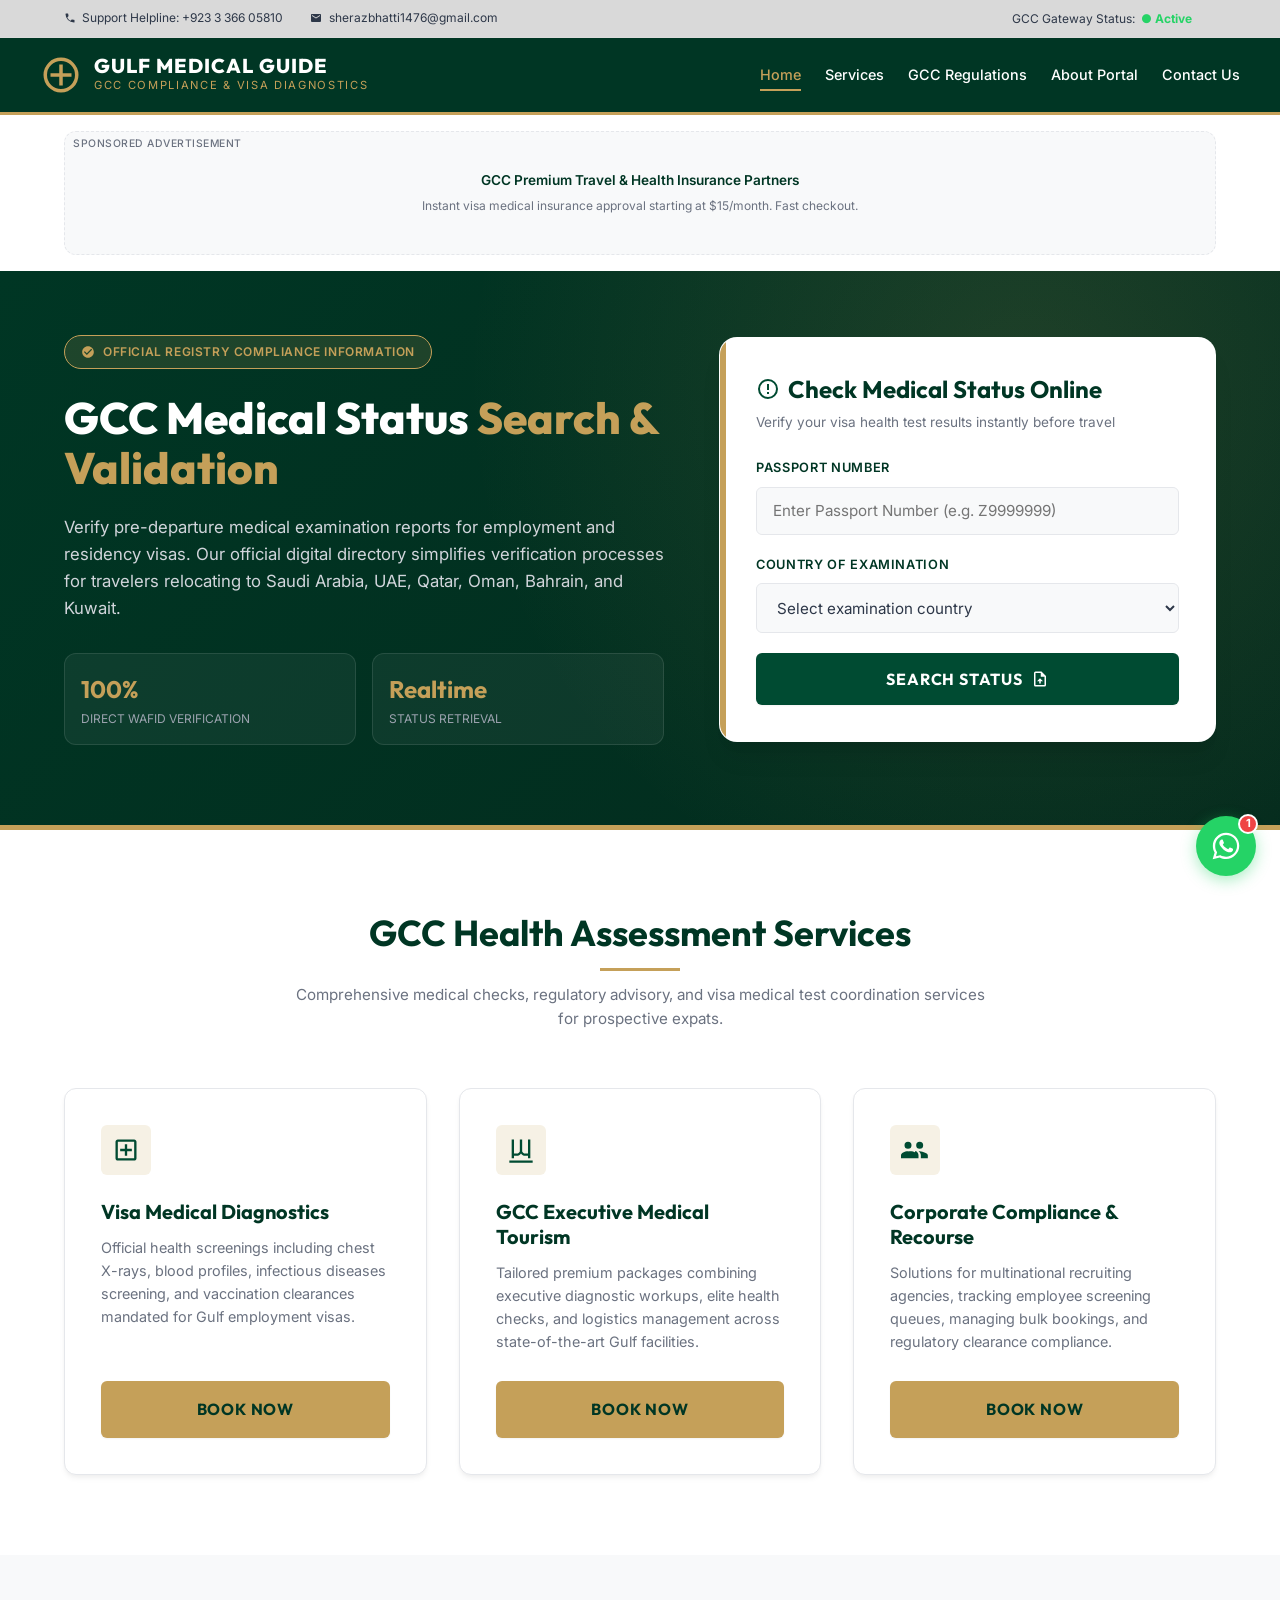
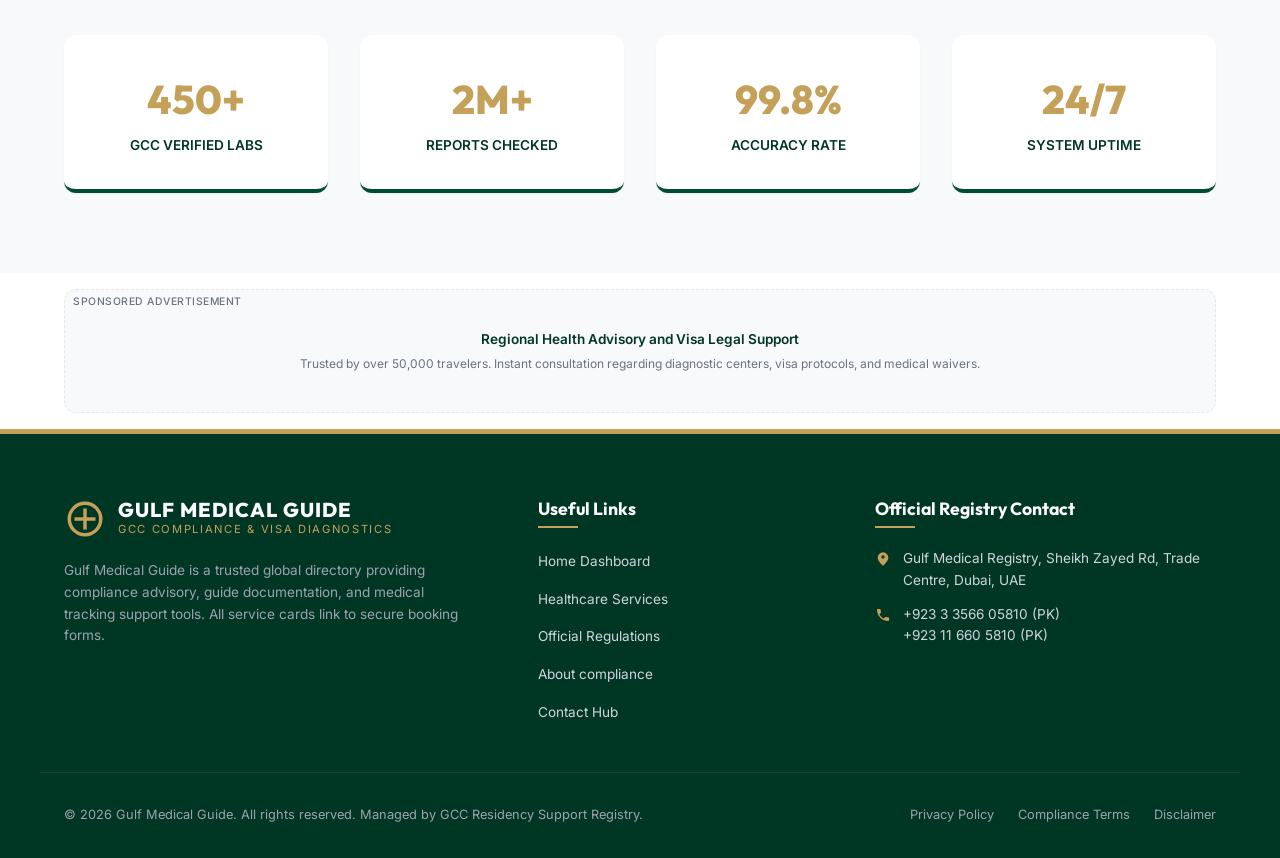
==== commit 2ceedba3: "Update index.html" ====
--- a/index.html
+++ b/index.html
@@ -17,11 +17,11 @@
       <div class="top-bar-info">
         <span>
           <svg viewBox="0 0 24 24"><path d="M6.62,10.79C8.06,13.62 10.38,15.94 13.21,17.38L15.41,15.18C15.69,14.9 16.08,14.82 16.43,14.93C17.55,15.3 18.75,15.5 20,15.5A1,1 0 0,1 21,16.5V20A1,1 0 0,1 20,21A17,17 0 0,1 3,4A1,1 0 0,1 4,3H7.5A1,1 0 0,1 8.5,4C8.5,5.25 8.7,6.45 9.07,7.57C9.18,7.92 9.1,8.31 8.82,8.59L6.62,10.79Z"/></svg>
-          Support Helpline: +971 4 555 0199
+          Support Helpline: +923 3 366 05810
         </span>
         <span>
           <svg viewBox="0 0 24 24"><path d="M20,4H4C2.89,4 2,4.89 2,6V18A2,2 0 0,0 4,20H20A2,2 0 0,0 22,18V6C22,4.89 21.1,4 20,4M20,8L12,13L4,8V6L12,11L20,6V8Z"/></svg>
-          registry@gulfmedicalguide.com
+          sherazbhatti1476@gmail.com
         </span>
       </div>
       <div class="top-bar-info">
@@ -258,7 +258,7 @@
   <!-- FLOATING WHATSAPP WIDGET -->
   <div class="whatsapp-widget">
     <div class="whatsapp-tooltip">Chat with a GCC Agent</div>
-    <div class="whatsapp-bubble" id="whatsapp-bubble" data-url="https://wa.me/your-number-here">
+    <div class="whatsapp-bubble" id="whatsapp-bubble" data-url="https://wa.me/923336605810">
       <span class="whatsapp-badge">1</span>
       <svg viewBox="0 0 24 24">
         <path d="M12.04 2C6.58 2 2.13 6.45 2.13 11.91C2.13 13.66 2.59 15.36 3.47 16.86L2 22L7.3 20.61C8.74 21.39 10.37 21.8 12.04 21.8C17.5 21.8 21.95 17.35 21.95 11.9C21.95 9.26 20.92 6.78 19.05 4.9C17.18 3.03 14.69 2 12.04 2M12.05 3.67C14.25 3.67 16.31 4.53 17.87 6.09C19.42 7.65 20.28 9.72 20.28 11.9C20.28 16.44 16.58 20.13 12.05 20.13C10.6 20.13 9.18 19.75 7.92 19.03L7.62 18.85L4.47 19.68L5.31 16.6L5.11 16.29C4.33 15.04 3.9 13.6 3.9 11.91C3.9 7.36 7.6 3.67 12.05 3.67M8.53 7.33C8.37 7.33 8.1 7.39 7.87 7.64C7.65 7.89 7 8.5 7 9.71C7 10.93 7.89 12.1 8.01 12.26C8.13 12.42 9.73 15.05 12.3 16.07C14.45 16.92 14.89 16.75 15.36 16.71C15.83 16.67 16.87 16.1 17.09 15.47C17.31 14.84 17.31 14.3 17.25 14.2C17.18 14.09 17.02 14.03 16.78 13.91C16.54 13.79 15.36 13.2 15.14 13.12C14.92 13.04 14.76 13 14.6 13.25C14.43 13.5 13.96 14.07 13.82 14.23C13.68 14.39 13.54 14.4 13.3 14.28C12.5 13.88 11.66 13.3 10.86 12.59C10.23 12.03 9.8 11.33 9.68 11.12C9.56 10.9 9.67 10.79 9.79 10.67C9.9 10.56 10.04 10.38 10.16 10.23C10.28 10.08 10.32 9.96 10.4 9.8C10.48 9.64 10.44 9.5 10.38 9.38C10.32 9.26 9.84 8.04 9.64 7.55C9.44 7.07 9.24 7.13 9.1 7.12C8.96 7.12 8.8 7.12 8.64 7.12L8.53 7.33Z"/>
@@ -322,7 +322,7 @@
           </li>
           <li>
             <svg viewBox="0 0 24 24"><path d="M6.62,10.79C8.06,13.62 10.38,15.94 13.21,17.38L15.41,15.18C15.69,14.9 16.08,14.82 16.43,14.93C17.55,15.3 18.75,15.5 20,15.5A1,1 0 0,1 21,16.5V20A1,1 0 0,1 20,21A17,17 0 0,1 3,4A1,1 0 0,1 4,3H7.5A1,1 0 0,1 8.5,4C8.5,5.25 8.7,6.45 9.07,7.57C9.18,7.92 9.1,8.31 8.82,8.59L6.62,10.79Z"/></svg>
-            +971 4 555 0199 (UAE)<br>+966 11 400 9999 (KSA)
+            +923 3 3566 05810 (PK)<br>+923 11 660 5810 (PK)
           </li>
         </ul>
       </div>
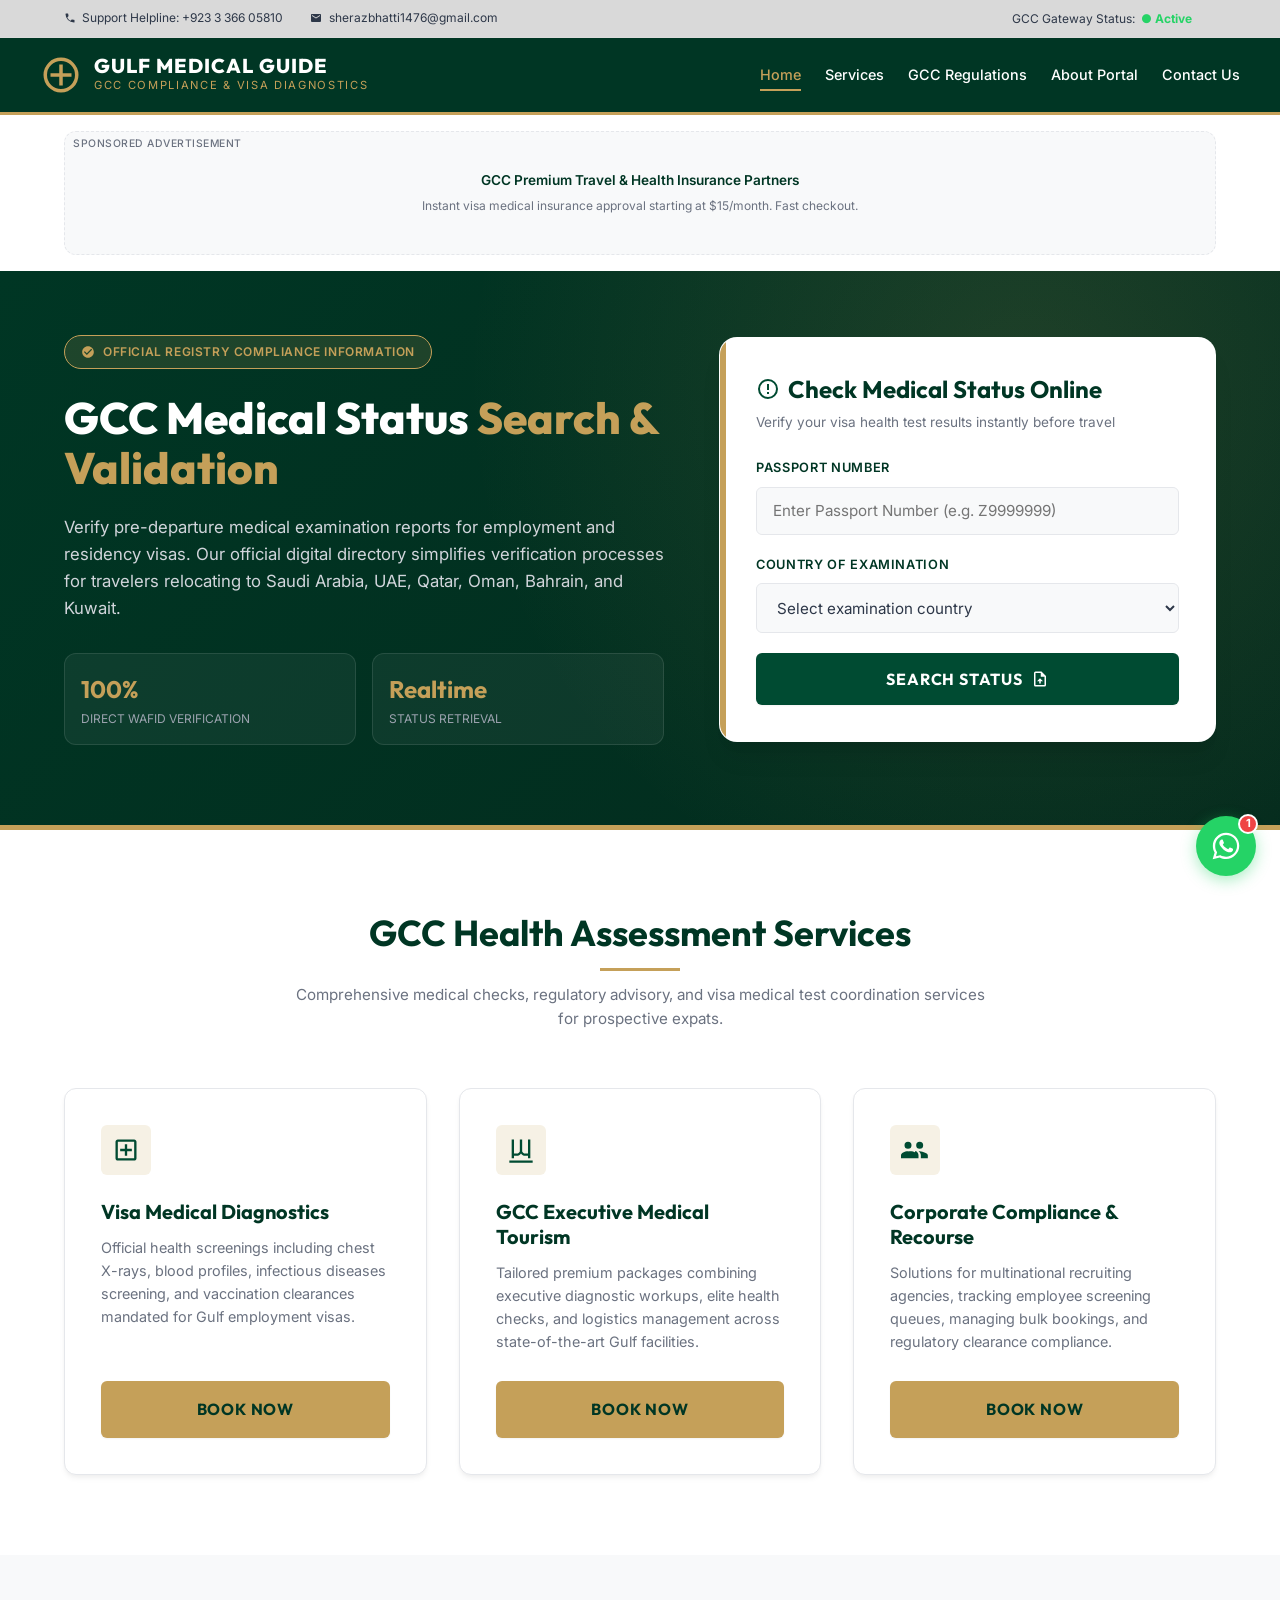
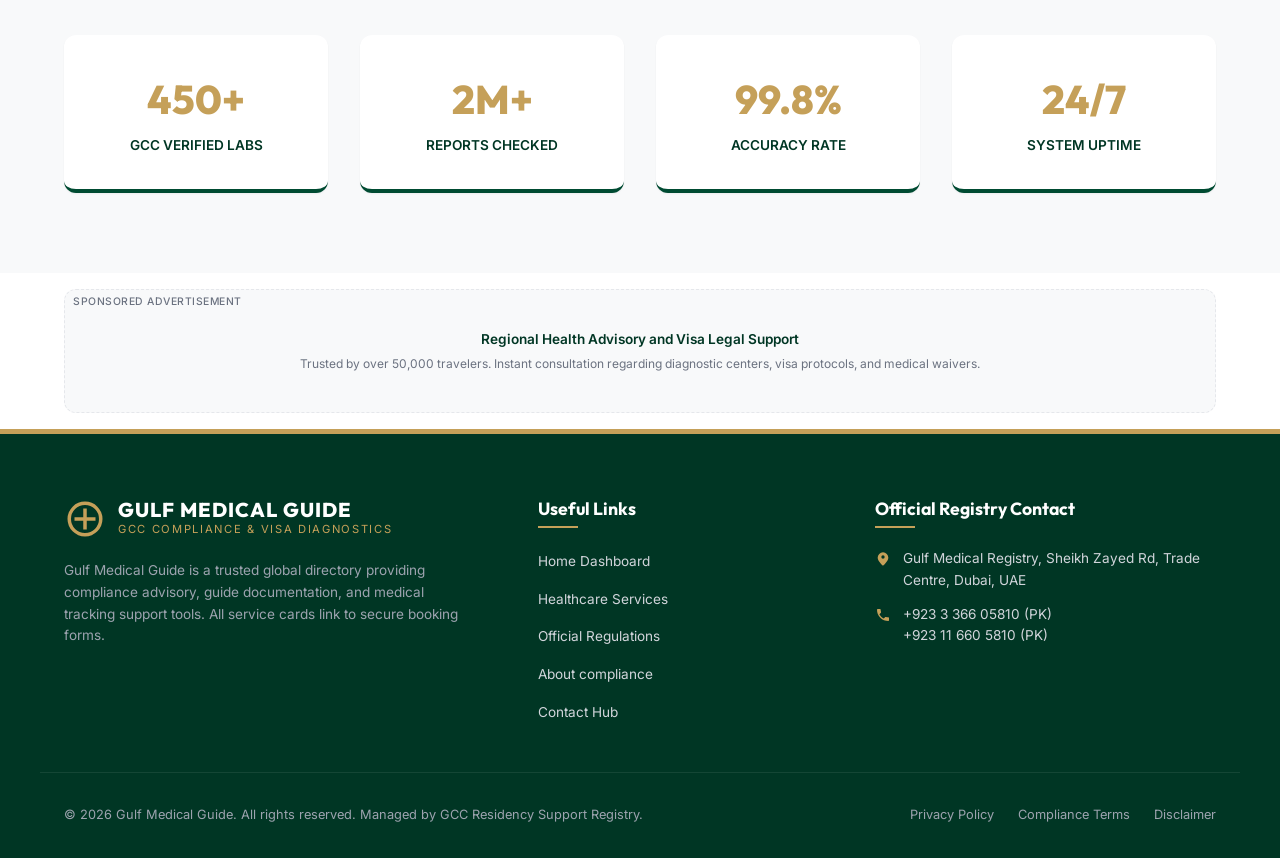
==== commit d3f63f1d: "Update index.html" ====
--- a/index.html
+++ b/index.html
@@ -322,7 +322,7 @@
           </li>
           <li>
             <svg viewBox="0 0 24 24"><path d="M6.62,10.79C8.06,13.62 10.38,15.94 13.21,17.38L15.41,15.18C15.69,14.9 16.08,14.82 16.43,14.93C17.55,15.3 18.75,15.5 20,15.5A1,1 0 0,1 21,16.5V20A1,1 0 0,1 20,21A17,17 0 0,1 3,4A1,1 0 0,1 4,3H7.5A1,1 0 0,1 8.5,4C8.5,5.25 8.7,6.45 9.07,7.57C9.18,7.92 9.1,8.31 8.82,8.59L6.62,10.79Z"/></svg>
-            +923 3 3566 05810 (PK)<br>+923 11 660 5810 (PK)
+            +923 3 366 05810 (PK)<br>+923 11 660 5810 (PK)
           </li>
         </ul>
       </div>
